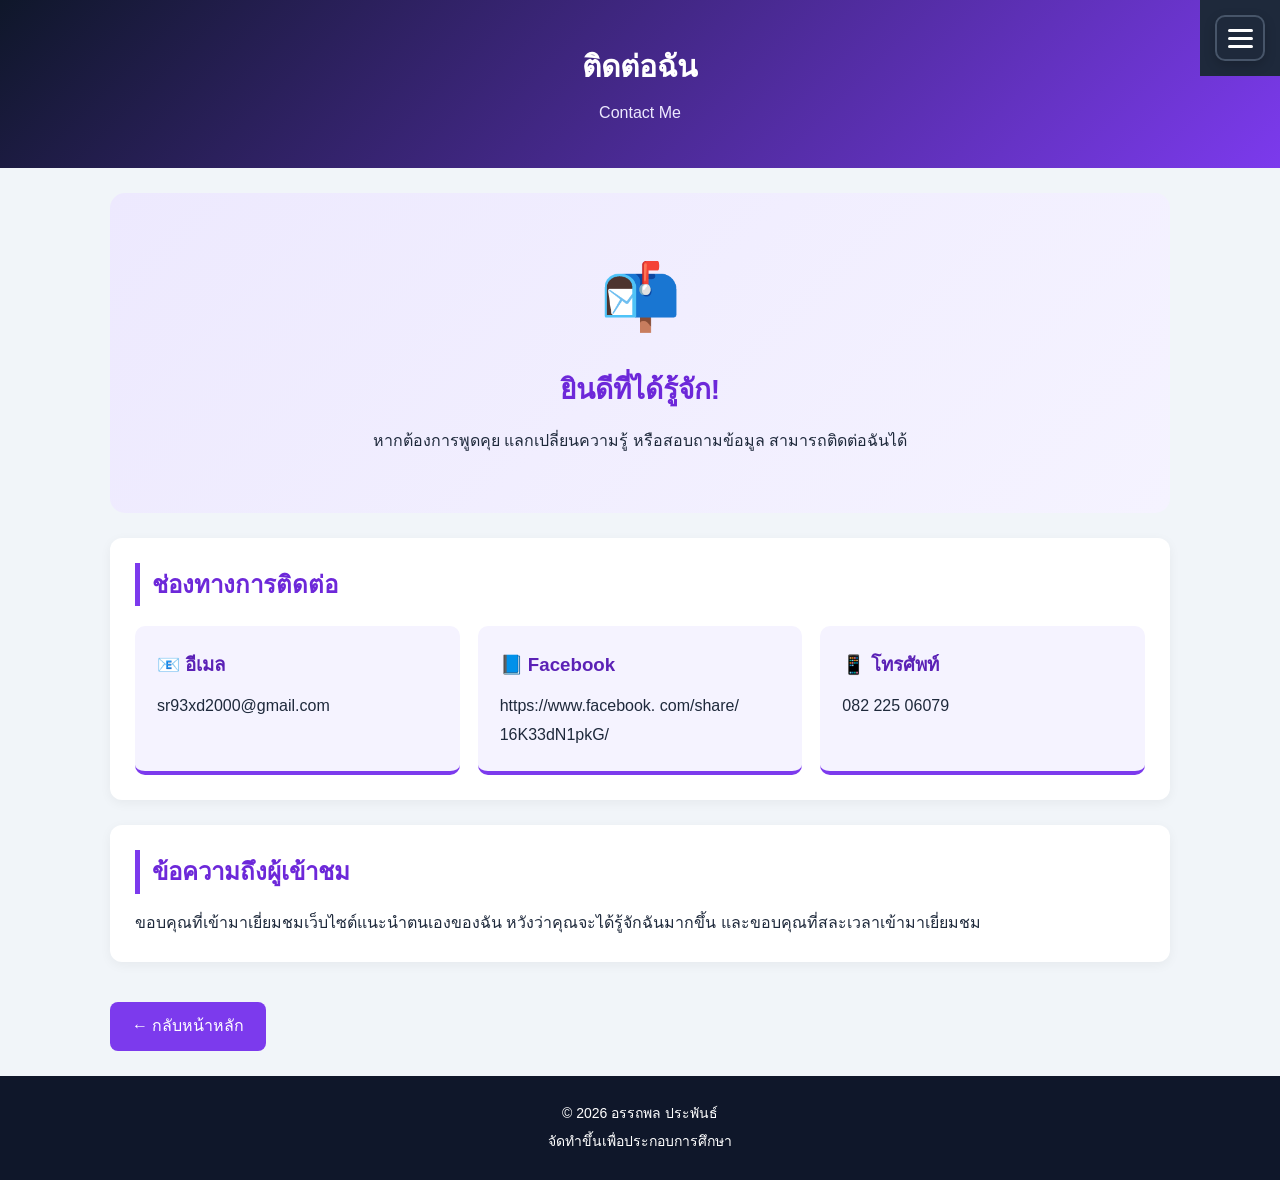
==== contact.html @ 631c7ff1 "Add files via upload" ====
<!DOCTYPE html>
<html lang="th">
<head>
    <meta charset="UTF-8">
    <meta name="viewport" content="width=device-width, initial-scale=1.0">
    <title>ติดต่อฉัน | My Profile</title>
    <link rel="stylesheet" href="style.css">
</head>
<body>

    <header>
        <h1>ติดต่อฉัน</h1>
        <p>Contact Me</p>
    </header>

    
<nav class="navbar">
    <button class="menu-toggle"
            id="menuToggle"
            aria-label="เปิดเมนู"
            aria-expanded="false"
            aria-controls="navMenu">
        <span></span>
        <span></span>
        <span></span>
    </button>

    <div class="nav-menu" id="navMenu">
        <a href="index.html">หน้าหลัก</a>
        <a href="about.html">เกี่ยวกับฉัน</a>
        <a href="hobby.html">งานอดิเรก</a>
        <a href="contact.html">ติดต่อฉัน</a>
    </div>
</nav>


    <main>
        <section class="hero">
            <div class="profile-icon">📬</div>
            <h2>ยินดีที่ได้รู้จัก!</h2>
            <p>
                หากต้องการพูดคุย แลกเปลี่ยนความรู้
                หรือสอบถามข้อมูล สามารถติดต่อฉันได้
            </p>
        </section>

        <section class="content">
            <h2>ช่องทางการติดต่อ</h2>

            <div class="cards">
                <div class="card">
                    <h3>📧 อีเมล</h3>
                    <p>sr93xd2000@gmail.com</p>
                </div>

                <div class="card">
                    <h3>📘 Facebook </h3>
                    <p>https://www.facebook.
                        com/share/ 16K33dN1pkG/</p>
                </div>

                <div class="card">
                    <h3>📱 โทรศัพท์</h3>
                    <p>082 225 06079</p>
                </div>
            </div>
        </section>

        <section class="content">
            <h2>ข้อความถึงผู้เข้าชม</h2>
            <p>
                ขอบคุณที่เข้ามาเยี่ยมชมเว็บไซต์แนะนำตนเองของฉัน
                หวังว่าคุณจะได้รู้จักฉันมากขึ้น
                และขอบคุณที่สละเวลาเข้ามาเยี่ยมชม
            </p>
        </section>

        <a href="index.html" class="button">← กลับหน้าหลัก</a>
    </main>

    <footer>
        <p>&copy; 2026 อรรถพล ประพันธ์</p>
        <p>จัดทำขึ้นเพื่อประกอบการศึกษา</p>
    </footer>
    
<script>
    const menuToggle = document.getElementById("menuToggle");
    const navMenu = document.getElementById("navMenu");

    menuToggle.addEventListener("click", function () {
        const isOpen = navMenu.classList.toggle("show");

        menuToggle.classList.toggle("open", isOpen);
        menuToggle.setAttribute("aria-expanded", isOpen);
        menuToggle.setAttribute(
            "aria-label",
            isOpen ? "ปิดเมนู" : "เปิดเมนู"
        );
    });

    // ปิดเมนูเมื่อคลิกลิงก์
    navMenu.querySelectorAll("a").forEach(function (link) {
        link.addEventListener("click", function () {
            navMenu.classList.remove("show");
            menuToggle.classList.remove("open");
            menuToggle.setAttribute("aria-expanded", "false");
            menuToggle.setAttribute("aria-label", "เปิดเมนู");
        });
    });

    // ปิดเมนูเมื่อคลิกพื้นที่อื่น
    document.addEventListener("click", function (event) {
        if (!event.target.closest(".navbar")) {
            navMenu.classList.remove("show");
            menuToggle.classList.remove("open");
            menuToggle.setAttribute("aria-expanded", "false");
            menuToggle.setAttribute("aria-label", "เปิดเมนู");
        }
    });
</script>
</body>
</html>


</body>
</html>
---- style.css ----
/* ตั้งค่าพื้นฐาน */
* {
    margin: 0;
    padding: 0;
    box-sizing: border-box;
}

html {
    scroll-behavior: smooth;
}

body {
    font-family: Tahoma, Arial, sans-serif;
    background-color: #f1f5f9;
    color: #1e293b;
    line-height: 1.8;
}

/* Header */
header {
    background: linear-gradient(135deg, #0f172a, #7c3aed);
    color: white;
    text-align: center;
    padding: 40px 20px;
}

header h1 {
    font-size: 30px;
    margin-bottom: 5px;
}

header p {
    color: #ede9fe;
}

/* Navigation */

/* แถบเมนู */
.navbar {
    background-color: #1e293b;
    padding: 12px 20px;
    position: relative;
    display: flex;
    justify-content: flex-end;
    align-items: center;
}

/* ปุ่มสามขีด */
.menu-toggle {
    background: transparent;
    border: none;
    cursor: pointer;
    padding: 8px;
    display: flex;
    flex-direction: column;
    gap: 6px;
    border-radius: 5px;
}

.menu-toggle span {
    display: block;
    width: 30px;
    height: 3px;
    background-color: white;
    border-radius: 3px;
    transition: 0.3s;
}

/* เปลี่ยนสามขีดเป็นเครื่องหมาย X */
.menu-toggle.open span:nth-child(1) {
    transform: translateY(9px) rotate(45deg);
}

.menu-toggle.open span:nth-child(2) {
    opacity: 0;
}

.menu-toggle.open span:nth-child(3) {
    transform: translateY(-9px) rotate(-45deg);
}


/* แถบเมนูติดมุมขวาบนตลอด */
.navbar {
    position: fixed;
    top: 0;
    right: 0;
    z-index: 1000;
    padding: 15px;
    display: flex;
    justify-content: flex-end;
    align-items: flex-start;
}

/* ปุ่มสามขีด */
.menu-toggle {
    background-color: #1e293b;
    border: 2px solid #475569;
    cursor: pointer;
    padding: 10px;
    width: 50px;
    height: 46px;
    border-radius: 10px;
    display: flex;
    flex-direction: column;
    justify-content: center;
    align-items: center;
    gap: 5px;
    box-shadow: 0 4px 12px #00000030;
}

.menu-toggle span {
    display: block;
    width: 25px;
    height: 3px;
    background-color: white;
    border-radius: 3px;
    transition: 0.3s;
}

/* เปลี่ยนสามขีดเป็น X */
.menu-toggle.open span:nth-child(1) {
    transform: translateY(8px) rotate(45deg);
}

.menu-toggle.open span:nth-child(2) {
    opacity: 0;
}

.menu-toggle.open span:nth-child(3) {
    transform: translateY(-8px) rotate(-45deg);
}

/* กล่องเมนูที่เปิดออกมา */
.nav-menu {
    display: none;
    position: absolute;
    top: 65px;
    right: 15px;
    width: 220px;
    background-color: #1e293b;
    border-radius: 12px;
    overflow: hidden;
    box-shadow: 0 8px 25px #00000035;
}

.nav-menu.show {
    display: block;
}

.nav-menu a {
    display: block;
    padding: 13px 18px;
    color: white;
    text-decoration: none;
    border-bottom: 1px solid #334155;
    transition: background-color 0.2s;
}

.nav-menu a:hover,
.nav-menu a.active {
    background-color: #7c3aed;
}

.nav-menu a:last-child {
    border-bottom: none;
}



/* เมนูของหน้าปัจจุบัน */
nav a.active {
    background-color: #7c3aed;
    font-weight: bold;
}

/* Main Content */
main {
    max-width: 1100px;
    margin: auto;
    padding: 25px 20px;
}

/* Hero Section */
.hero {
    background: linear-gradient(135deg, #ede9fe, #f5f3ff);
    text-align: center;
    padding: 45px 20px;
    border-radius: 15px;
    margin-bottom: 25px;
}

.profile-icon {
    font-size: 65px;
    margin-bottom: 10px;
}

.hero h2 {
    color: #6d28d9;
    font-size: 28px;
    margin-bottom: 12px;
}

.hero p {
    margin-bottom: 12px;
}

/* ปุ่ม */
.button {
    display: inline-block;
    background-color: #7c3aed;
    color: white;
    text-decoration: none;
    padding: 10px 22px;
    border-radius: 8px;
    margin-top: 15px;
    transition: 0.3s;
}

.button:hover {
    background-color: #5b21b6;
}

/* กล่องเนื้อหา */
.content {
    background-color: white;
    padding: 25px;
    margin-bottom: 25px;
    border-radius: 12px;
    box-shadow: 0 3px 12px #0000000d;
}

.content h2 {
    color: #6d28d9;
    margin-bottom: 15px;
    border-left: 5px solid #7c3aed;
    padding-left: 12px;
}

/* การ์ด */
.cards {
    display: grid;
    grid-template-columns: repeat(3, 1fr);
    gap: 18px;
    margin-top: 20px;
}

.card {
    background-color: #f5f3ff;
    padding: 22px;
    border-radius: 10px;
    border-bottom: 4px solid #7c3aed;
    transition: 0.3s;
}

.card:hover {
    transform: translateY(-5px);
    box-shadow: 0 5px 15px #00000015;
}

.card h3 {
    color: #5b21b6;
    margin-bottom: 10px;
}

.card a {
    display: inline-block;
    color: #6d28d9;
    text-decoration: none;
    margin-top: 12px;
    font-weight: bold;
}

.card a:hover {
    text-decoration: underline;
}

/* Footer */
footer {
    background-color: #0f172a;
    color: white;
    text-align: center;
    padding: 22px 15px;
}

footer p {
    margin: 3px 0;
    font-size: 14px;
}

/* รองรับโทรศัพท์มือถือ */
@media (max-width: 700px) {
    header h1 {
        font-size: 23px;
    }

    nav {
        gap: 5px;
    }

    nav a {
        padding: 6px 10px;
        font-size: 14px;
    }

    .hero h2 {
        font-size: 23px;
    }

    .cards {
        grid-template-columns: 1fr;
    }

    main {
        padding: 15px 12px;
    }

    .content {
        padding: 18px;
    }
}

/* รูปโปรไฟล์ */
.profile-photo {
    display: block;
    width: 170px;
    height: 170px;
    object-fit: cover;
    object-position: center;
    border-radius: 50%;
    border: 5px solid white;
    box-shadow: 0 5px 20px #00000025;
    margin: 0 auto 20px;
}

/* จัดรูปและข้อมูลให้อยู่กึ่งกลาง */
.profile-section {
    text-align: center;
}

.profile-section h2 {
    text-align: left;
}

@media (max-width: 700px) {
    .profile-photo {
        width: 140px;
        height: 140px;
    }

    .nav-menu {
        width: 200px;
    }
}
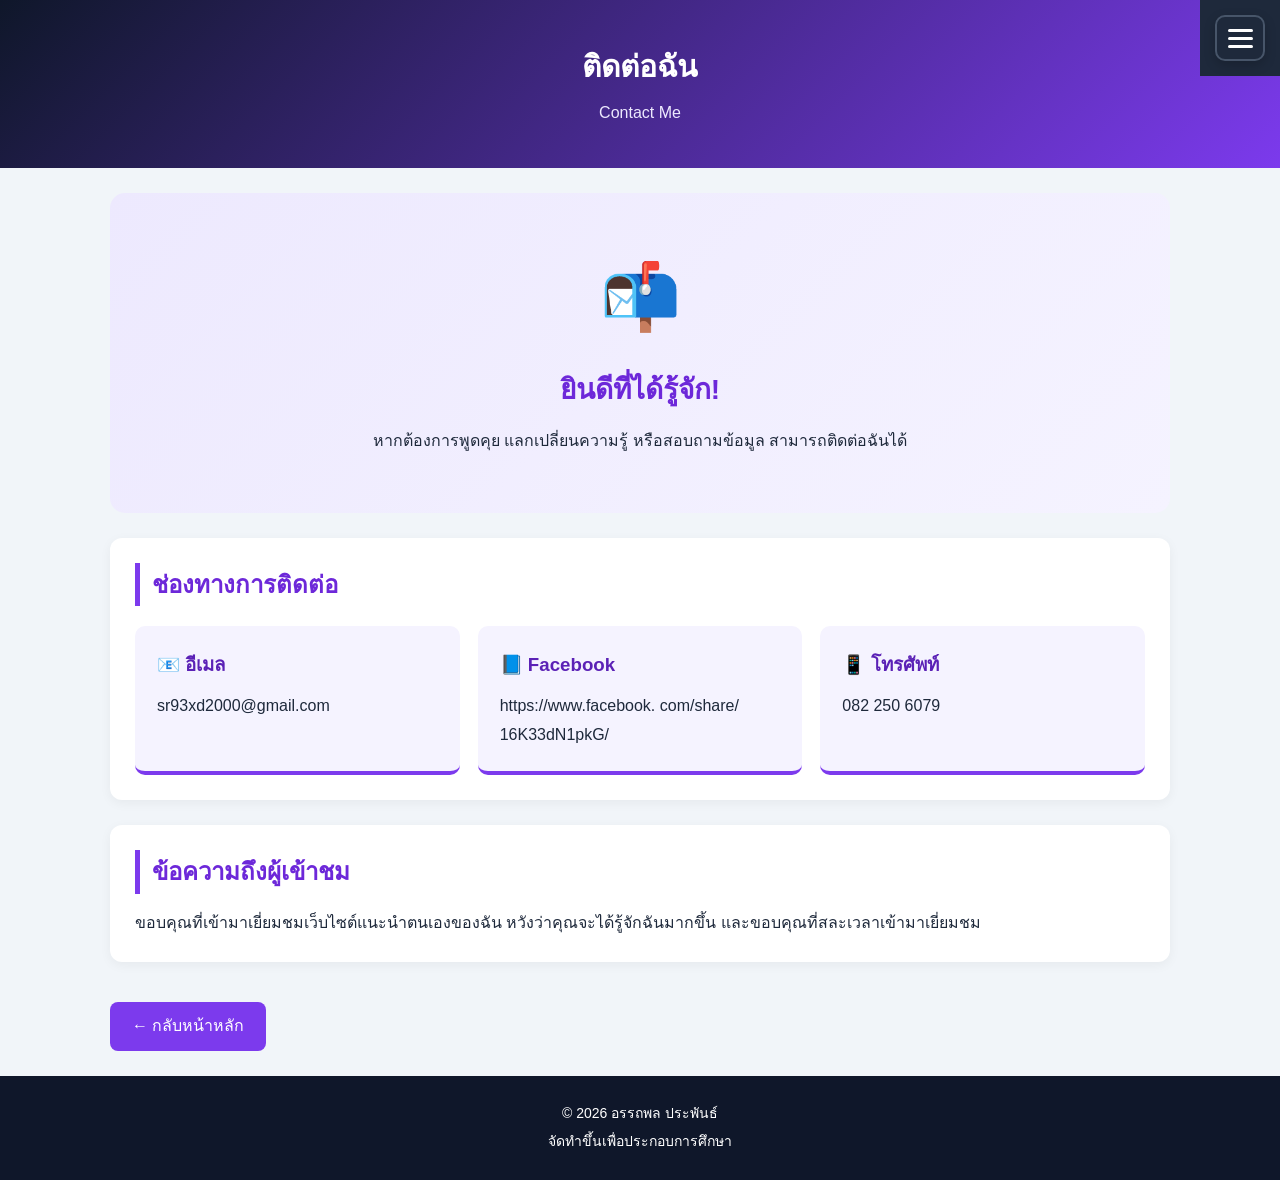
==== commit ee7ac892: "Add files via upload" ====
--- a/contact.html
+++ b/contact.html
@@ -62,7 +62,7 @@
 
                 <div class="card">
                     <h3>📱 โทรศัพท์</h3>
-                    <p>082 225 06079</p>
+                    <p>082 250 6079</p>
                 </div>
             </div>
         </section>
